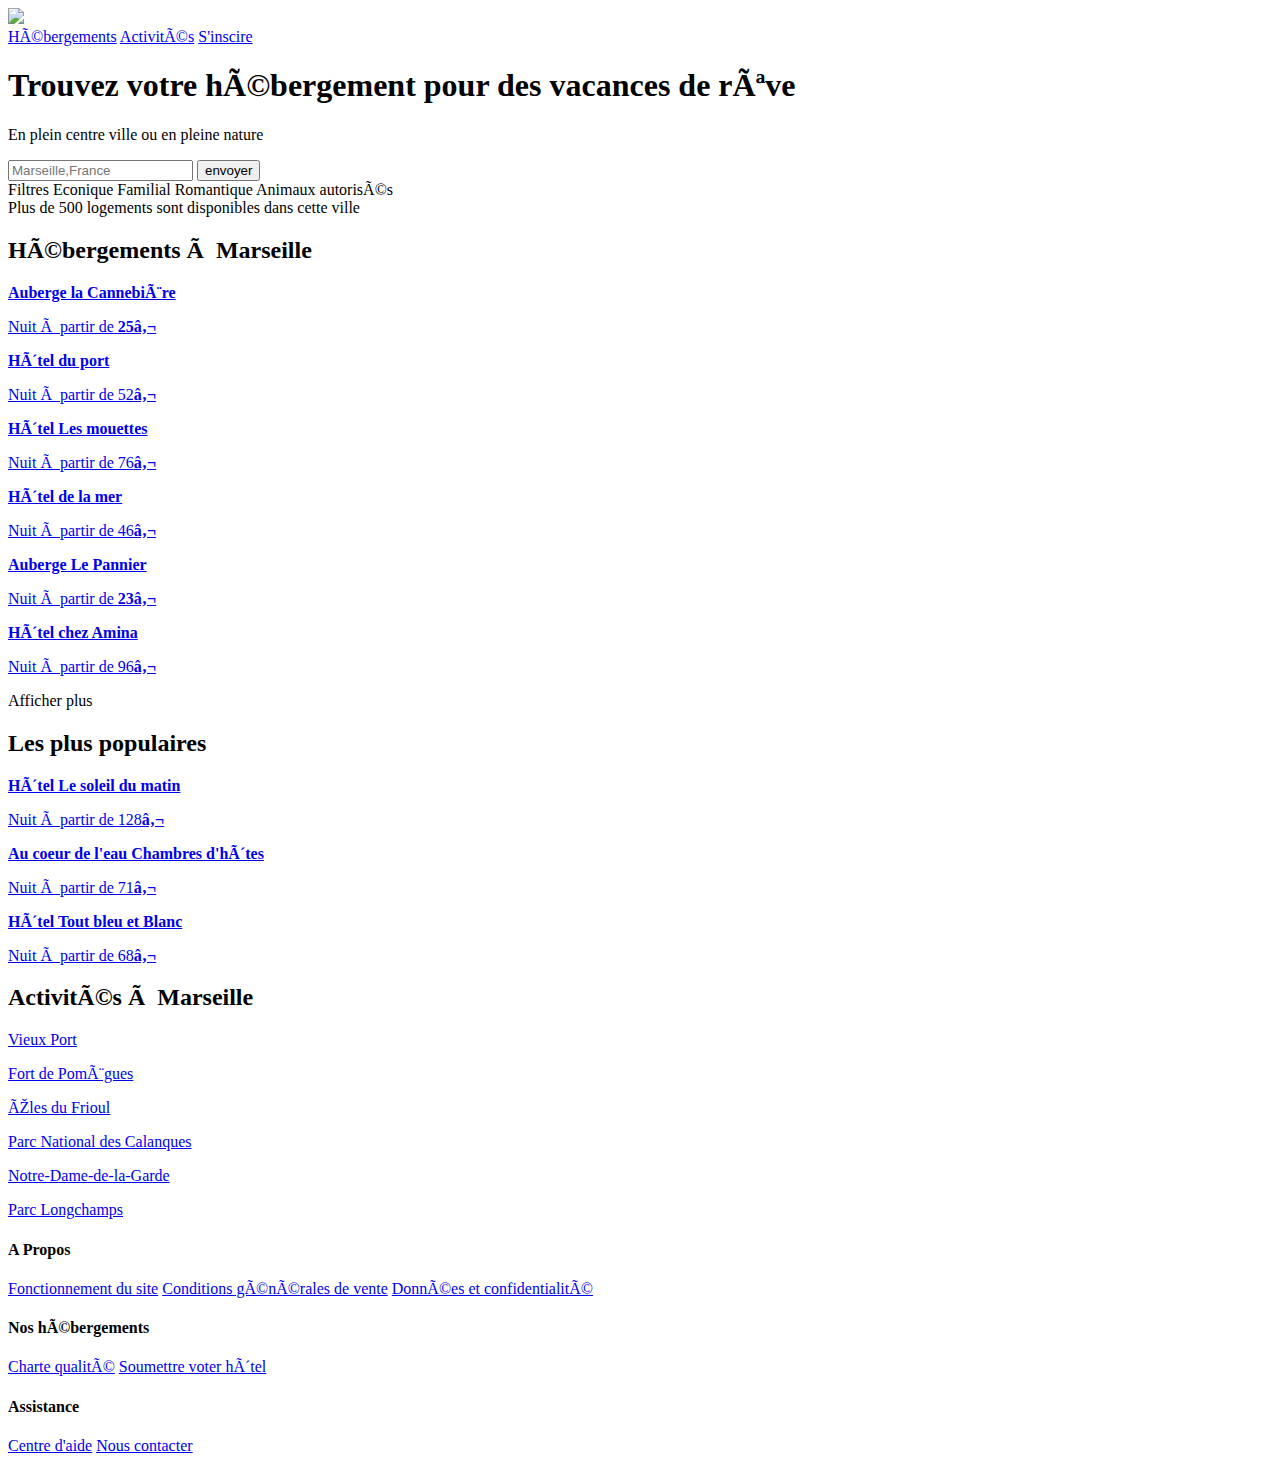
==== Reservia.html @ f2b834f7 "v1 html" ====
<!DOCTYPE html>
    <html lang="fr">
        <head>
    <title>Reservia, trouvez votre hébergement pour des vacances de rêve</title>
    <!--<link href="Reservia.css" rel="stylesheet">
    <meta charset="utf-8"> 
    <style>
    @import url('https://fonts.googleapis.com/css2?family=Raleway:wght@100&display=swap');
    </style> -->
        </head>
    <body>
        <header>

        <!--en-tête-->

            <img src="https://reservia.mathisbarre.com/img/reservia_logo.svg">

            <div class="navigation">
                <a class="navbarherberge" href="#hosting">Hébergements</a>
                <a class="Link-activités" href="#activités">Activités</a>
                <a class="sign_up" href="#">S'inscire</a>
            </div>
        </header>

    <h1>Trouvez votre hébergement pour des vacances de rêve</h1>
        <p>En plein centre ville ou en pleine nature</p>

        <!--Barre de recherche-->

        <input type="text" id="ville,pays" placeholder="Marseille,France">
        <input type="submit" name="Rechercher" value="envoyer">

        <!--filtres-->

    <div class="Filtres">Filtres

        <a class="Filtres">Econique</a>
        <!--incon-->

        <a class="Filtres">Familial</a>
        <!--incon-->

        <a class="Filtres">Romantique</a>
        <!--incon-->

        <a class="Filtres">Animaux autorisés</a>
        <!--incon-->
    
    </div>

    <div class="info">Plus de 500 logements sont disponibles dans cette ville</div>
        <!--incon-->
 

    <section class="hébergement-principaux" id="hosting">
        <h2>Hébergements à Marseille</h2>
        <a id="link-hôtel" href="#">
            <div class="Hôtel">
                <strong>Auberge la Cannebière</strong>
                <p>Nuit à partir de <strong>25€</strong></p>
                <!--<img src=""-->
                <!--icon etoile-->
            </div>

            <div class="Hôtel">
                <strong>Hôtel du port</strong>
                <p>Nuit à partir de 52<strong>€</strong></p>
                <!--<img src=""-->
                <!--icon etoile-->
            </div>

            <div class="Hôtel">
                <strong>Hôtel Les mouettes</strong>
                <p>Nuit à partir de 76<strong>€</strong></p>
                <!--<img src=""-->
                <!--icon etoile--> 
            </div>
               

            <div class="Hôtel">
                <strong>Hôtel de la mer</strong>
                <p>Nuit à partir de 46<strong>€</strong></p>
                <!--<img src=""-->
                <!--icon etoile-->
            </div>
                

            <div class="Hôtel">
                <strong>Auberge Le Pannier</strong>
                <p>Nuit à partir de <strong>23€</strong></p>
                <!--<img src=""-->
                <!--icon etoile-->
            </div>

            <div class="Hôtel">
                <strong>Hôtel chez Amina</strong>
                <p>Nuit à partir de 96<strong>€</strong></p>
                <!--<img src=""-->
                <!--icon etoile-->
            </div>
        </a>
            <p>Afficher plus</p>
    </section>

            <!--section populaire-->

    <section class="Les-plus-populaires">

        
            <h2>Les plus populaires</h2>
            
            <a id="link-hôtel" href="#">

            
            <div class="Hôtel-populaire">
                <strong>Hôtel Le soleil du matin</strong>
                <p>Nuit à partir de 128<strong>€</strong></p>
                <!--<img src=""-->
                <!--icon etoile-->
            </div>

            <div class="Hôtel-populaire">
                <strong>Au coeur de l'eau Chambres d'hôtes</strong>
                <p>Nuit à partir de 71<strong>€</strong></p>
                <!--<img src=""-->
                <!--icon etoile-->
            </div>

            <div class="Hotel-populaire">
                <strong>Hôtel Tout bleu et Blanc</strong>
                <p>Nuit à partir de 68<strong>€</strong></p>
                <!--<img src=""-->
                <!--icon etoile-->
            </div>
        </a>
    </section>

    <section class="section-activités" id="activités">
        <h2>Activités à Marseille</h2>

        <a id="link-hôtel" href="#">

            <div class="Activités">
                <!--<img src=""-->
                <p>Vieux Port</p>
            </div>

            <div class="Activités">
                <!--<img src=""-->
                <p>Fort de Pomègues</p>
            </div>

            <div class="Activités">
                <!--<img src=""-->
                <p>Îles du Frioul</p>
            </div>

            <div class="Activités">
                <!--<img src=""-->
                <p>Parc National des Calanques</p>
            </div>

            <div class="Activités">
                <!--<img src=""-->
                <p>Notre-Dame-de-la-Garde</p>
            </div>

            <div class="Activités">
                <!--<img src=""-->
                <p>Parc Longchamps</p>
            </div>
        </a>
    </section>

        <!--footer-->

    <footer>
        <h4>A Propos</h4>
                <a class="pied-de-page" href="#">Fonctionnement du site</a>
                <a class="pied-de-page" href="#">Conditions générales de vente</a>
                <a class="pied-de-page" href="#">Données et confidentialité</a>

        <h4>Nos hébergements</h4>
                <a class="pied-de-page" href="#">Charte qualité</a>
                <a class="pied-de-page" href="#">Soumettre voter hôtel</a>

        <h4>Assistance</h4>
                <a class="pied-de-page" href="#">Centre d'aide</a>
                <a class="pied-de-page" href="#">Nous contacter</a>
    </footer>
</body> 
</html>


































    
    </html>
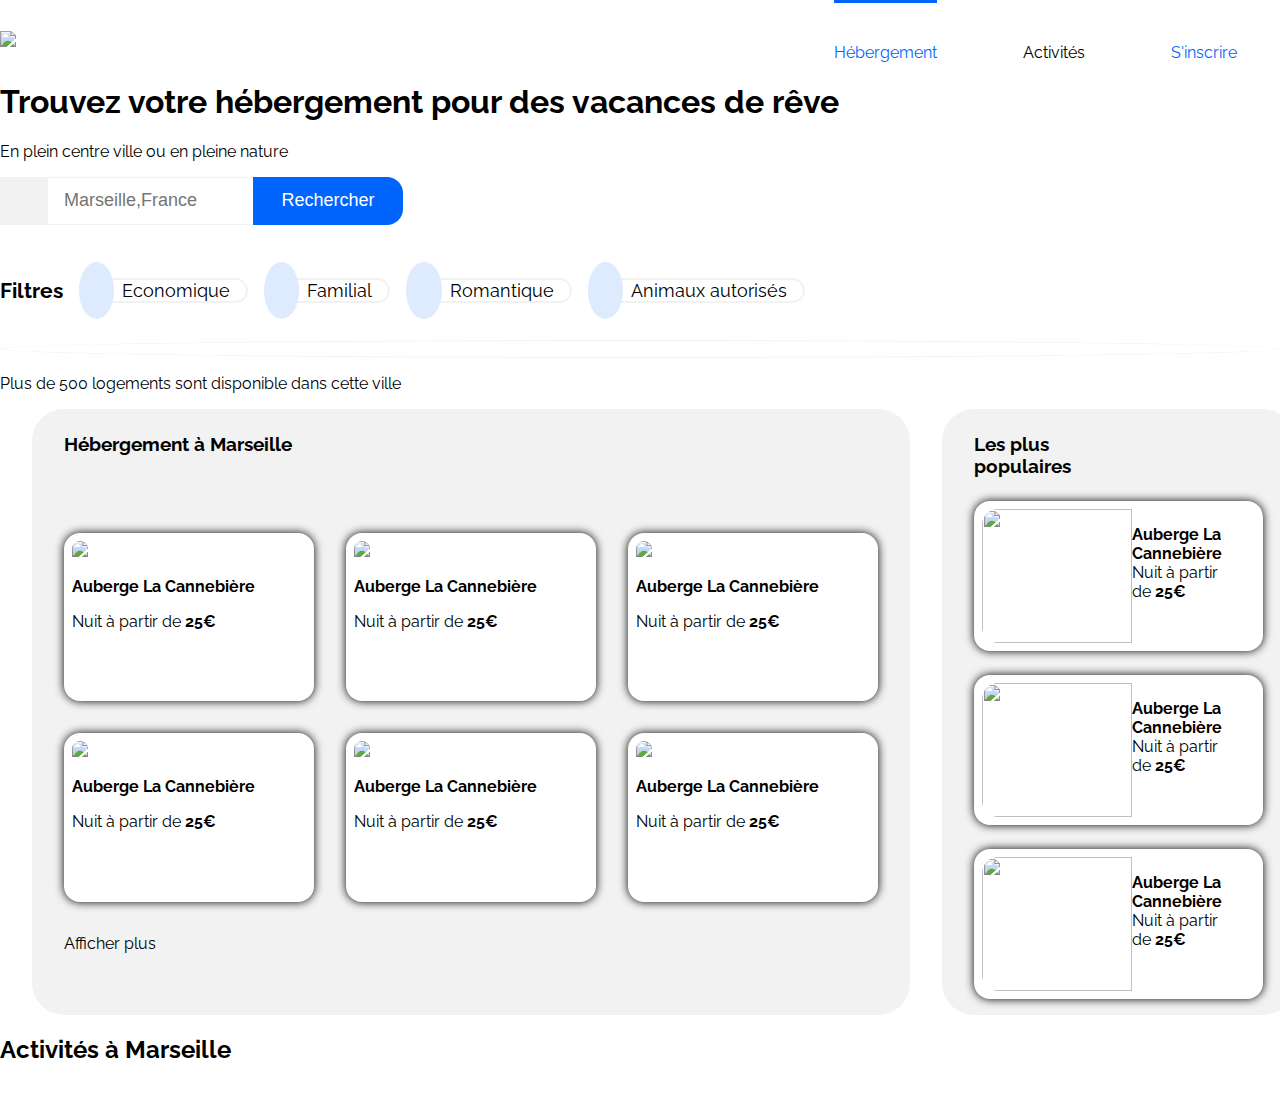
==== commit ad9b46c9: "fin de la parti host expérimental, debut de la partie activité" ====
--- a/Reservia.html
+++ b/Reservia.html
@@ -1,228 +1,261 @@
 <!DOCTYPE html>
-    <html lang="fr">
-        <head>
-    <title>Reservia, trouvez votre hébergement pour des vacances de rêve</title>
-    <!--<link href="Reservia.css" rel="stylesheet">
-    <meta charset="utf-8"> 
-    <style>
-    @import url('https://fonts.googleapis.com/css2?family=Raleway:wght@100&display=swap');
-    </style> -->
-        </head>
+<html lang="fr">
+
+<head>
+        <title>Reservia, trouvez votre hébergement pour des vacances de rêve</title>
+        <link href="Reservia.css" rel="stylesheet" type="text/css">
+        <meta charset="utf-8"> 
+        <script src="https://kit.fontawesome.com/0d6b63fe13.js" crossorigin="anonymous"></script>
+        <link rel="preconnect" href="https://fonts.googleapis.com">
+        <link rel="preconnect" href="https://fonts.gstatic.com" crossorigin>
+        <link href="https://fonts.googleapis.com/css2?family=Raleway:wght@400;500&display=swap" rel="stylesheet">
+</head>
+
+                    <!----- NAVBAR ------>
     <body>
         <header>
-
-        <!--en-tête-->
-
-            <img src="https://reservia.mathisbarre.com/img/reservia_logo.svg">
-
-            <div class="navigation">
-                <a class="navbarherberge" href="#hosting">Hébergements</a>
-                <a class="Link-activités" href="#activités">Activités</a>
-                <a class="sign_up" href="#">S'inscire</a>
-            </div>
+                     <nav class="navigation">
+                         <img class="logo"src="https://reservia.mathisbarre.com/img/reservia_logo.svg">
+                            <div class="navbar" href="#">
+                                <a class="hosting" href="#host">Hébergement</a>
+                                <a class="navbar-activity" href="#activity">Activités</a>
+                                <a class="subscribe" href="#">S'inscrire</a>
+                            </div>
+                    </nav>
         </header>
 
-    <h1>Trouvez votre hébergement pour des vacances de rêve</h1>
-        <p>En plein centre ville ou en pleine nature</p>
-
-        <!--Barre de recherche-->
-
-        <input type="text" id="ville,pays" placeholder="Marseille,France">
-        <input type="submit" name="Rechercher" value="envoyer">
-
-        <!--filtres-->
-
-    <div class="Filtres">Filtres
-
-        <a class="Filtres">Econique</a>
-        <!--incon-->
-
-        <a class="Filtres">Familial</a>
-        <!--incon-->
-
-        <a class="Filtres">Romantique</a>
-        <!--incon-->
-
-        <a class="Filtres">Animaux autorisés</a>
-        <!--incon-->
+
+<main>
+
+                        <!---- TITRE ---->
+
+    <section class="search">
+        <header class="header">
+            <h1 class="title">Trouvez votre hébergement pour des vacances de rêve</h1>
+            <p class="subtitle">En plein centre ville ou en pleine nature</p>
+        </header>
+
+                        <!----Zone de recherche ----->
+
+                <div class="searchzone">
+
+                    
+                    <i class="fas fa-map-marker-alt markmap"></i>
+                        <input class="textzone" type="text" placeholder="Marseille,France">
+                        <input class="bouton"type="submit" name="Rechercher" value="Rechercher">
+                </div>
+            
+                            
+                    <div class="Filter">
+                        <h3>Filtres</h3>
+                        <div class="filter-active">
+                            <i class="fas fa-money-bill-wave icon"></i>
+                                <span class="filter-button">Economique</span>
+                        </div>
     
-    </div>
-
-    <div class="info">Plus de 500 logements sont disponibles dans cette ville</div>
-        <!--incon-->
- 
-
-    <section class="hébergement-principaux" id="hosting">
-        <h2>Hébergements à Marseille</h2>
-        <a id="link-hôtel" href="#">
-            <div class="Hôtel">
-                <strong>Auberge la Cannebière</strong>
+                        <div class="filter-active">
+                            <i class="fas fa-child icon"></i>
+                            <span class="filter-button">Familial</span>
+                        </div>
+    
+                        <div class="filter-active">
+                            <i class="fas fa-heart icon"></i>
+                            <span class="filter-button">Romantique</span>
+                        </div>
+    
+                        <div class="filter-active">
+                            <i class="fas fa-dog icon"></i>
+                            <span class="filter-button">Animaux autorisés</span>
+                        </div>                    
+                    </div>
+                <p class="fas fa-info"></p> Plus de 500 logements sont disponible dans cette ville
+                </p>
+    </section>
+
+    <section class="hostingpage">
+
+
+                    <!------ HOST MAIN ------->
+                
+        <div class="host" id="host">
+            <header class="headhost">
+               <h3 class="hosttitle">Hébergement à Marseille</h3>
+            </header>
+
+                    <article class="Hostingcard">
+                       <img class="imghostmain" src="img-projet/marcus-loke-WQJvWU_HZFo-unsplash.jpg">
+
+                                    <P class="titlecard"><strong>Auberge La Cannebière</strong></P>
+                                    <p class="titlecard">Nuit à partir de <strong>25€</strong></p>
+                                    <div class="ratingstar">
+                                        <i class="fas fa-star" data-active="true" aria-hidden="true"></i>
+                                        <i class="fas fa-star" data-active="true" aria-hidden="true"></i>
+                                        <i class="fas fa-star" data-active="true" aria-hidden="true"></i>
+                                        <i class="fas fa-star" data-active="true" aria-hidden="true"></i>
+                                        <i class="fas fa-star" data-active="false" aria-hidden="true"></i>
+                                    </div>
+                 </article>
+
+                 <article class="Hostingcard">
+                                        <img class="imghostmain" src="img-projet/marcus-loke-WQJvWU_HZFo-unsplash.jpg">
+                             <P class="titlecard"><strong>Auberge La Cannebière</strong></P>
+                                    <p class="titlecard">Nuit à partir de <strong>25€</strong></p>
+                                    <div class="ratingstar">
+                                        <i class="fas fa-star" data-active="true" aria-hidden="true"></i>
+                                        <i class="fas fa-star" data-active="true" aria-hidden="true"></i>
+                                        <i class="fas fa-star" data-active="true" aria-hidden="true"></i>
+                                        <i class="fas fa-star" data-active="true" aria-hidden="true"></i>
+                                        <i class="fas fa-star" data-active="false" aria-hidden="true"></i>
+                                    </div>
+
+
+                </article>
+
+                <article class="Hostingcard">
+                                        <img class="imghostmain" src="img-projet/marcus-loke-WQJvWU_HZFo-unsplash.jpg">
+                            <P class="titlecard"><strong>Auberge La Cannebière</strong></P>
+                                    <p class="titlecard">Nuit à partir de <strong>25€</strong></p>
+                                    <div class="ratingstar">
+                                        <i class="fas fa-star" data-active="true" aria-hidden="true"></i>
+                                        <i class="fas fa-star" data-active="true" aria-hidden="true"></i>
+                                        <i class="fas fa-star" data-active="true" aria-hidden="true"></i>
+                                        <i class="fas fa-star" data-active="true" aria-hidden="true"></i>
+                                        <i class="fas fa-star" data-active="false" aria-hidden="true"></i>
+                                    </div>
+
+                           
+                </article>
+                           
+                                     <article class="Hostingcard">
+                                        <img class="imghostmain" src="img-projet/marcus-loke-WQJvWU_HZFo-unsplash.jpg">
+                            <P class="titlecard"><strong>Auberge La Cannebière</strong></P>
+                                    <p class="titlecard">Nuit à partir de <strong>25€</strong></p>
+                                    <div class="ratingstar">
+                                        <i class="fas fa-star" data-active="true" aria-hidden="true"></i>
+                                        <i class="fas fa-star" data-active="true" aria-hidden="true"></i>
+                                        <i class="fas fa-star" data-active="true" aria-hidden="true"></i>
+                                        <i class="fas fa-star" data-active="true" aria-hidden="true"></i>
+                                        <i class="fas fa-star" data-active="false" aria-hidden="true"></i>
+                                    </div>
+
+                           
+                </article>
+
+                <article class="Hostingcard">
+                    <img class="imghostmain" src="img-projet/marcus-loke-WQJvWU_HZFo-unsplash.jpg">
+        <P class="titlecard"><strong>Auberge La Cannebière</strong></P>
                 <p>Nuit à partir de <strong>25€</strong></p>
-                <!--<img src=""-->
-                <!--icon etoile-->
-            </div>
-
-            <div class="Hôtel">
-                <strong>Hôtel du port</strong>
-                <p>Nuit à partir de 52<strong>€</strong></p>
-                <!--<img src=""-->
-                <!--icon etoile-->
-            </div>
-
-            <div class="Hôtel">
-                <strong>Hôtel Les mouettes</strong>
-                <p>Nuit à partir de 76<strong>€</strong></p>
-                <!--<img src=""-->
-                <!--icon etoile--> 
-            </div>
-               
-
-            <div class="Hôtel">
-                <strong>Hôtel de la mer</strong>
-                <p>Nuit à partir de 46<strong>€</strong></p>
-                <!--<img src=""-->
-                <!--icon etoile-->
-            </div>
+                <div class="ratingstar">
+                    <i class="fas fa-star" data-active="true" aria-hidden="true"></i>
+                    <i class="fas fa-star" data-active="true" aria-hidden="true"></i>
+                    <i class="fas fa-star" data-active="true" aria-hidden="true"></i>
+                    <i class="fas fa-star" data-active="true" aria-hidden="true"></i>
+                    <i class="fas fa-star" data-active="false" aria-hidden="true"></i>
+                </div>
+
+       
+</article>
+<article class="Hostingcard">
+    <img class="imghostmain" src="img-projet/marcus-loke-WQJvWU_HZFo-unsplash.jpg">
+<P class="titlecard"><strong>Auberge La Cannebière</strong></P>
+<p>Nuit à partir de <strong>25€</strong></p>
+<div class="ratingstar">
+    <i class="fas fa-star" data-active="true" aria-hidden="true"></i>
+    <i class="fas fa-star" data-active="true" aria-hidden="true"></i>
+    <i class="fas fa-star" data-active="true" aria-hidden="true"></i>
+    <i class="fas fa-star" data-active="true" aria-hidden="true"></i>
+    <i class="fas fa-star" data-active="false" aria-hidden="true"></i>
+</div>
+</article>
+
+<span>Afficher plus</span>
+        </div>
+
+        <!------- Popular Host --------->
+
+        <div class="besthost">
+            
+            <div class="headhost">
+                <div class="headertitle">
+                <h3 class="hosttitle">Les plus populaires
+                    <i class="fas fa-chart-line"></i>
+                </h3>
+                </div>
+            </div>
+            
+            <div class="Hostingcardpop">
+                <img class="imghostpop" src="img-projet/marcus-loke-WQJvWU_HZFo-unsplash.jpg">
+                    <div class="titlecardpop">
+                    <P>
+                        <strong>Auberge La Cannebière</strong>
+            Nuit à partir de <strong>25€</strong>
+
+            <div class="topratingstar">
+                <i class="fas fa-star" data-active="true" aria-hidden="true"></i>
+                <i class="fas fa-star" data-active="true" aria-hidden="true"></i>
+                <i class="fas fa-star" data-active="true" aria-hidden="true"></i>
+                <i class="fas fa-star" data-active="true" aria-hidden="true"></i>
+            <i class="fas fa-star" data-active="false" aria-hidden="true"></i>
+            </div></p>
                 
-
-            <div class="Hôtel">
-                <strong>Auberge Le Pannier</strong>
-                <p>Nuit à partir de <strong>23€</strong></p>
-                <!--<img src=""-->
-                <!--icon etoile-->
-            </div>
-
-            <div class="Hôtel">
-                <strong>Hôtel chez Amina</strong>
-                <p>Nuit à partir de 96<strong>€</strong></p>
-                <!--<img src=""-->
-                <!--icon etoile-->
-            </div>
-        </a>
-            <p>Afficher plus</p>
+                    </div>
+        
+            </div>
+            <div class="Hostingcardpop">
+                <img class="imghostpop" src="img-projet/marcus-loke-WQJvWU_HZFo-unsplash.jpg">
+                    <div class="titlecardpop">
+                    <P>
+                        <strong>Auberge La Cannebière</strong>
+            Nuit à partir de <strong>25€</strong>
+
+            <div class="topratingstar">
+                <i class="fas fa-star" data-active="true" aria-hidden="true"></i>
+                <i class="fas fa-star" data-active="true" aria-hidden="true"></i>
+                <i class="fas fa-star" data-active="true" aria-hidden="true"></i>
+                <i class="fas fa-star" data-active="true" aria-hidden="true"></i>
+            <i class="fas fa-star" data-active="false" aria-hidden="true"></i>
+            </div></p>
+                
+                    </div>
+        
+            </div>
+            
+            <div class="Hostingcardpop">
+                <img class="imghostpop" src="img-projet/marcus-loke-WQJvWU_HZFo-unsplash.jpg">
+                    <div class="titlecardpop">
+                    <P>
+                        <strong>Auberge La Cannebière</strong>
+            Nuit à partir de <strong>25€</strong>
+
+            <div class="topratingstar">
+                <i class="fas fa-star" data-active="true" aria-hidden="true"></i>
+                <i class="fas fa-star" data-active="true" aria-hidden="true"></i>
+                <i class="fas fa-star" data-active="true" aria-hidden="true"></i>
+                <i class="fas fa-star" data-active="true" aria-hidden="true"></i>
+                <i class="fas fa-star" data-active="false" aria-hidden="true"></i>
+            </div></p>
+                 </div>
+        
+            </div>
+        </div>
     </section>
 
-            <!--section populaire-->
-
-    <section class="Les-plus-populaires">
-
-        
-            <h2>Les plus populaires</h2>
-            
-            <a id="link-hôtel" href="#">
-
-            
-            <div class="Hôtel-populaire">
-                <strong>Hôtel Le soleil du matin</strong>
-                <p>Nuit à partir de 128<strong>€</strong></p>
-                <!--<img src=""-->
-                <!--icon etoile-->
-            </div>
-
-            <div class="Hôtel-populaire">
-                <strong>Au coeur de l'eau Chambres d'hôtes</strong>
-                <p>Nuit à partir de 71<strong>€</strong></p>
-                <!--<img src=""-->
-                <!--icon etoile-->
-            </div>
-
-            <div class="Hotel-populaire">
-                <strong>Hôtel Tout bleu et Blanc</strong>
-                <p>Nuit à partir de 68<strong>€</strong></p>
-                <!--<img src=""-->
-                <!--icon etoile-->
-            </div>
-        </a>
+
+    <section class="Activity" id="#activity">
+
+            <div class="headeractivity">
+                    <h2>
+                        Activités à Marseille
+                    </h2>
+            </div>
+            
+            <div class="activitygroup">
+                <article class="large-activity">
+                    <img src=""
+                </article>
+
+            </div>
     </section>
-
-    <section class="section-activités" id="activités">
-        <h2>Activités à Marseille</h2>
-
-        <a id="link-hôtel" href="#">
-
-            <div class="Activités">
-                <!--<img src=""-->
-                <p>Vieux Port</p>
-            </div>
-
-            <div class="Activités">
-                <!--<img src=""-->
-                <p>Fort de Pomègues</p>
-            </div>
-
-            <div class="Activités">
-                <!--<img src=""-->
-                <p>Îles du Frioul</p>
-            </div>
-
-            <div class="Activités">
-                <!--<img src=""-->
-                <p>Parc National des Calanques</p>
-            </div>
-
-            <div class="Activités">
-                <!--<img src=""-->
-                <p>Notre-Dame-de-la-Garde</p>
-            </div>
-
-            <div class="Activités">
-                <!--<img src=""-->
-                <p>Parc Longchamps</p>
-            </div>
-        </a>
-    </section>
-
-        <!--footer-->
-
-    <footer>
-        <h4>A Propos</h4>
-                <a class="pied-de-page" href="#">Fonctionnement du site</a>
-                <a class="pied-de-page" href="#">Conditions générales de vente</a>
-                <a class="pied-de-page" href="#">Données et confidentialité</a>
-
-        <h4>Nos hébergements</h4>
-                <a class="pied-de-page" href="#">Charte qualité</a>
-                <a class="pied-de-page" href="#">Soumettre voter hôtel</a>
-
-        <h4>Assistance</h4>
-                <a class="pied-de-page" href="#">Centre d'aide</a>
-                <a class="pied-de-page" href="#">Nous contacter</a>
-    </footer>
-</body> 
-</html>
-
-
-
-
-
-
-
-
-
-
-
-
-
-
-
-
-
-
-
-
-
-
-
-
-
-
-
-
-
-
-
-
-
-
-    
-    </html>+</main>
+    </body>      
+</html>--- a/Reservia.css
+++ b/Reservia.css
@@ -0,0 +1,293 @@
+body {
+  max-width: 1440px;
+  margin: 0;
+  font-family: 'raleway', sans-serif;
+}
+
+a {
+  color: inherit;
+  text-decoration: none;
+  /******** barre de navigation  ********/
+}
+
+.logo {
+  padding-top: 15px;
+  -webkit-box-align: baseline;
+      -ms-flex-align: baseline;
+          align-items: baseline;
+}
+
+nav {
+  display: -ms-grid;
+  display: grid;
+      grid-template-areas: "logo . navbar button";
+  -webkit-box-align: center;
+      -ms-flex-align: center;
+          align-items: center;
+  max-width: 1440px;
+  margin: auto;
+}
+
+.navbar {
+  display: -webkit-box;
+  display: -ms-flexbox;
+  display: flex;
+  -webkit-box-align: baseline;
+      -ms-flex-align: baseline;
+          align-items: baseline;
+  -ms-grid-row: 1;
+  -ms-grid-column: 4;
+  grid-area: button;
+  -ms-flex-pack: distribute;
+      justify-content: space-around;
+}
+
+.hosting {
+  border-top: 3px solid #0065FC;
+  color: #0065FC;
+  padding-top: 40px;
+}
+
+.navbar-activity {
+  padding-top: 40px;
+}
+
+a:hover.navbar-activity {
+  border-top: 3px solid #0065FC;
+  color: #0065FC;
+}
+
+.subscribe {
+  color: #0065FC;
+  -ms-flex-line-pack: baseline;
+      align-content: baseline;
+  font-style: bold;
+  /***** zone de recherche *******/
+}
+
+main {
+  max-width: 1440px;
+  margin: auto;
+}
+
+.searchzone {
+  display: -ms-inline-grid;
+  display: inline-grid;
+  -ms-grid-columns: 3rem 205px 150px;
+      grid-template-columns: 3rem 205px 150px;
+  margin-bottom: 2rem;
+}
+
+.markmap {
+  display: -webkit-box;
+  display: -ms-flexbox;
+  display: flex;
+  -webkit-box-align: center;
+      -ms-flex-align: center;
+          align-items: center;
+  -webkit-box-pack: center;
+      -ms-flex-pack: center;
+          justify-content: center;
+  min-width: 3rem;
+  min-height: 3rem;
+  background-color: #f2f2f2;
+}
+
+.textzone {
+  border-top: 1px solid #f2f2f2;
+  border-bottom: 1px solid #f2f2f2;
+  border-right: none;
+  border-left: none;
+  padding: 0rem 1rem;
+  font-size: 1.125rem;
+}
+
+.textzone:focus {
+  border: 1.5px solid #0065FC;
+}
+
+.bouton {
+  position: relative;
+  padding: 0rem 1rem 0rem 1rem;
+  width: auto;
+  height: 3rem;
+  border-radius: 0rem 1rem 1rem 0rem;
+  border: none;
+  color: white;
+  font-size: 1.125rem;
+  background-color: #0065FC;
+  cursor: pointer;
+  /**** filter-button *****/
+}
+
+.Filter {
+  display: -webkit-box;
+  display: -ms-flexbox;
+  display: flex;
+  -webkit-box-align: center;
+      -ms-flex-align: center;
+          align-items: center;
+  gap: 1rem;
+  font-size: 1.125rem;
+  -ms-flex-wrap: wrap;
+      flex-wrap: wrap;
+}
+
+.filter-active {
+  cursor: pointer;
+  border: 2px solid #f2f2f2;
+  border-radius: 4rem;
+  border-left: none;
+}
+
+.filter-active:hover {
+  background-color: #fafdfd;
+  font-weight: bold;
+  -webkit-transform: scale(1.02);
+          transform: scale(1.02);
+}
+
+.filter-button {
+  padding-left: 0.5rem;
+  padding-right: 1rem;
+}
+
+.icon {
+  background-color: #DEEBFF;
+  color: blue;
+  padding: 1.1rem;
+  border-radius: 50%;
+}
+
+.fa-info {
+  color: #0065FC;
+  border: 1px solid #f2f2f2;
+  padding: 0.5rem;
+  border-radius: 50%;
+  /***** Main host *****/
+}
+
+.hostingpage {
+  display: -ms-grid;
+  display: grid;
+  -ms-grid-columns: 6fr 3fr;
+      grid-template-columns: 6fr 3fr;
+  -webkit-column-gap: 2rem;
+          column-gap: 2rem;
+  padding-left: 2rem;
+  padding-right: 2rem;
+}
+
+.host {
+  display: -ms-grid;
+  display: grid;
+  -ms-grid-columns: (1fr)[3];
+      grid-template-columns: repeat(3, 1fr);
+  -webkit-column-gap: 2rem;
+          column-gap: 2rem;
+  row-gap: 2rem;
+  background-color: #f2f2f2;
+  border-radius: 2rem;
+  padding: 0rem 2rem 1rem;
+}
+
+.headhost {
+  grid-column: 1/-1;
+}
+
+.Hostingcard {
+  background-color: #fff;
+  height: 100%;
+  width: 250px;
+  -webkit-box-shadow: 0px 0px 10px;
+          box-shadow: 0px 0px 10px;
+  background-size: cover;
+  -webkit-box-sizing: border-box;
+          box-sizing: border-box;
+  padding: 0.5rem;
+  border-radius: 1rem;
+  cursor: pointer;
+  -webkit-transition-duration: 0.1s;
+          transition-duration: 0.1s;
+}
+
+.imghostmain {
+  max-width: 100%;
+  max-height: 100%;
+  border-radius: 1rem 1rem 0rem 0rem;
+  /******* rating *************/
+}
+
+.fa-star[data-active=true] {
+  color: #0065FC;
+}
+
+.fa-star[data-active=false] {
+  color: #ada9a9cc;
+  /******** Top Host ********/
+}
+
+.besthost {
+  display: -webkit-box;
+  display: -ms-flexbox;
+  display: flex;
+  background-color: #f2f2f2;
+  border-radius: 2rem;
+  -ms-flex-wrap: wrap;
+      flex-wrap: wrap;
+  row-gap: 1.5rem;
+  padding: 0rem 2rem 1rem;
+}
+
+.Hostingcardpop {
+  display: -webkit-box;
+  display: -ms-flexbox;
+  display: flex;
+  background-color: #fff;
+  height: 150px;
+  width: 100%;
+  -webkit-box-shadow: 0px 0px 10px;
+          box-shadow: 0px 0px 10px;
+  background-size: cover;
+  -webkit-box-sizing: border-box;
+          box-sizing: border-box;
+  padding: 0.5rem;
+  border-radius: 1rem;
+  -webkit-box-orient: horizontal;
+  -webkit-box-direction: normal;
+      -ms-flex-direction: row;
+          flex-direction: row;
+  cursor: pointer;
+  -ms-flex-preferred-size: 100%;
+      flex-basis: 100%;
+}
+
+.hosttitle {
+  display: -webkit-box;
+  display: -ms-flexbox;
+  display: flex;
+  margin: 0;
+  padding-top: 1.5rem;
+  padding-bottom: -1.5rem;
+}
+
+.imghostpop {
+  width: 150px;
+  height: 100%;
+  border-radius: 1rem 0rem 0rem 1rem;
+}
+
+.titlecardpop {
+  padding-right: 1.5rem;
+  margin-top: 0;
+}
+
+.topratingstar {
+  padding-top: 3rem;
+}
+
+.fa-chart-line {
+  margin-left: 12rem;
+  /****** Activity ******/
+}
+/*# sourceMappingURL=Reservia.css.map */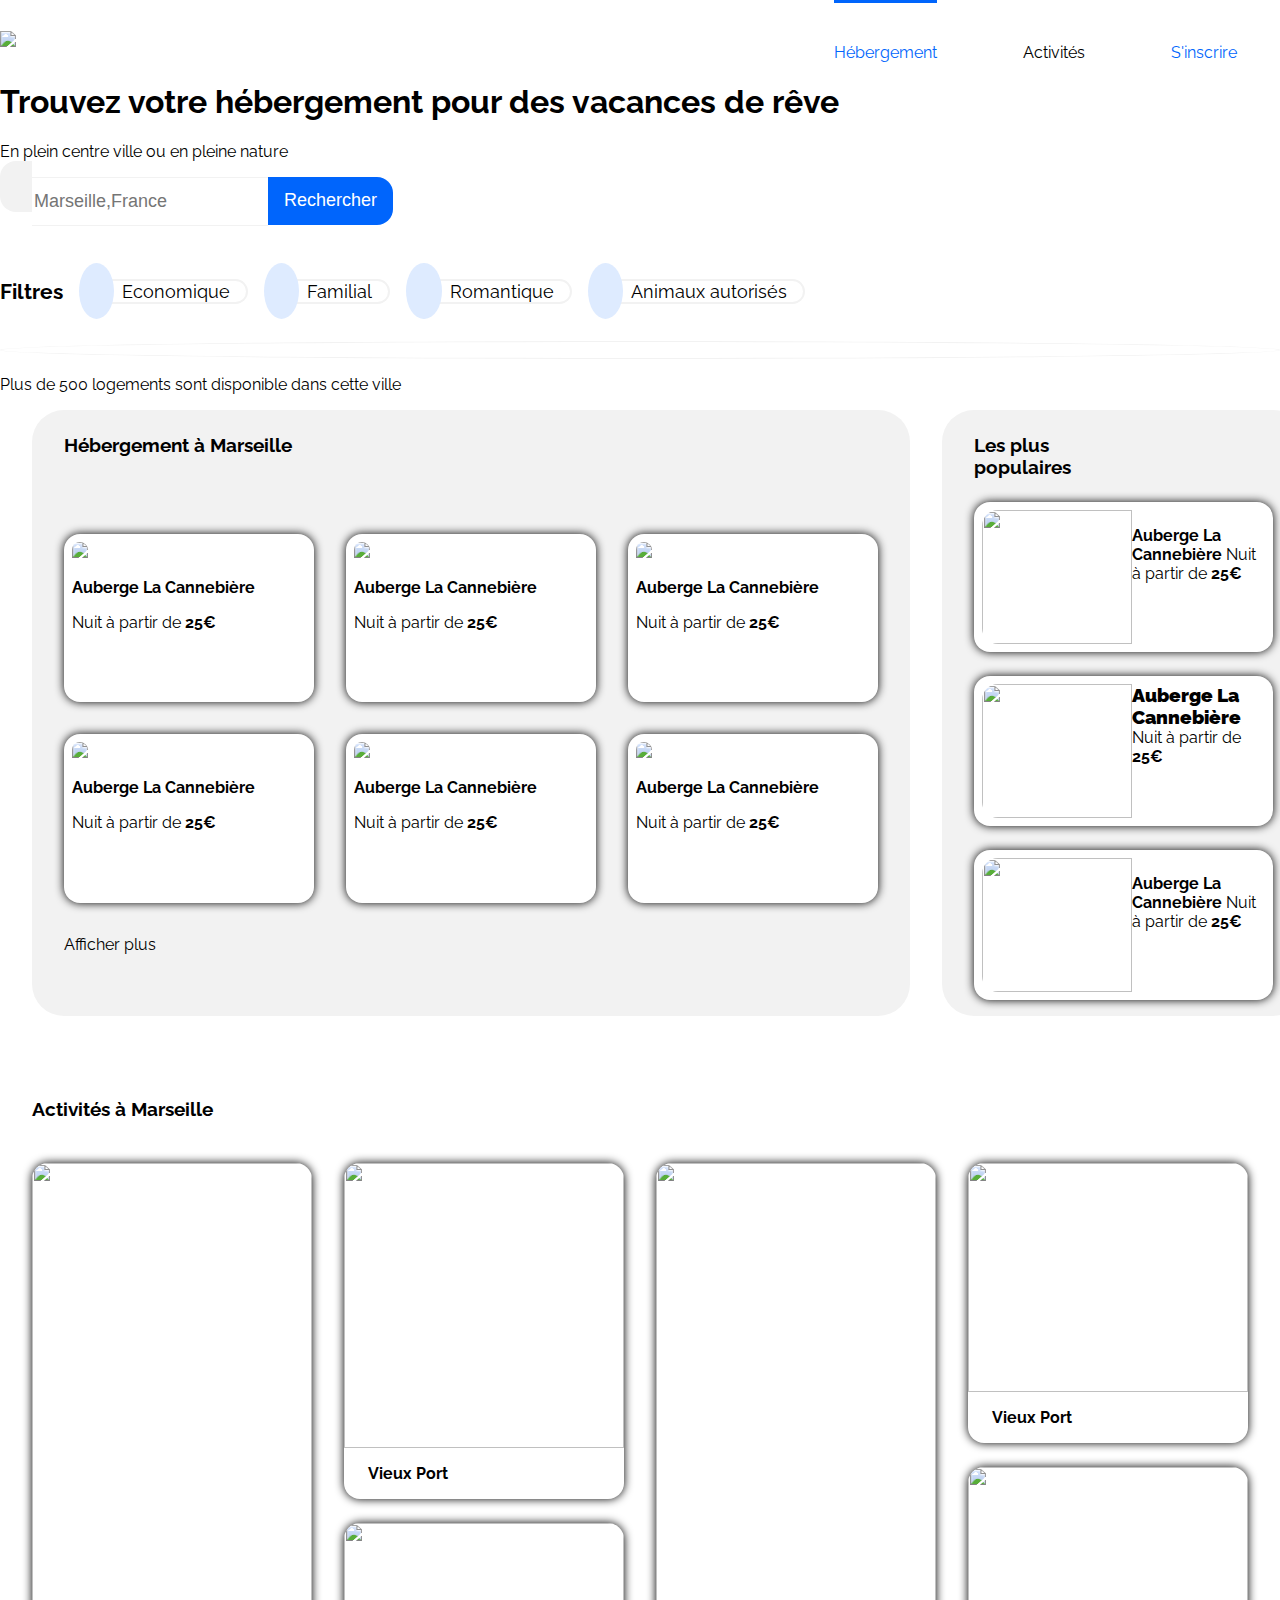
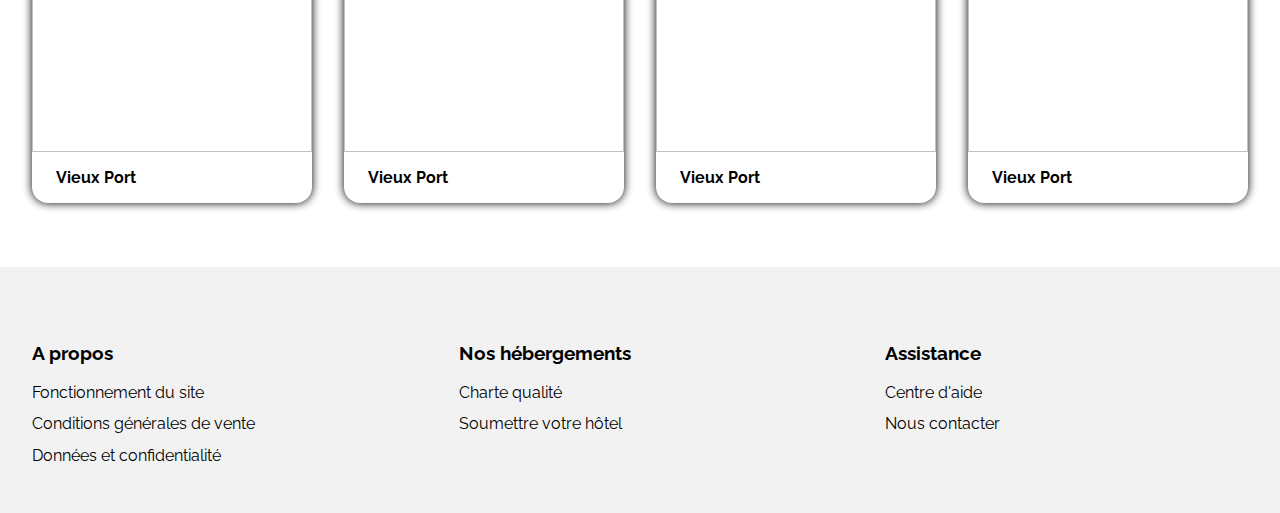
==== commit 13276f30: "fin du projet expérimental correctif plus tard" ====
--- a/Reservia.html
+++ b/Reservia.html
@@ -39,10 +39,12 @@
 
                 <div class="searchzone">
 
-                    
+                    <div>
                     <i class="fas fa-map-marker-alt markmap"></i>
+                    </div>
                         <input class="textzone" type="text" placeholder="Marseille,France">
                         <input class="bouton"type="submit" name="Rechercher" value="Rechercher">
+                        
                 </div>
             
                             
@@ -203,10 +205,11 @@
             </div>
             <div class="Hostingcardpop">
                 <img class="imghostpop" src="img-projet/marcus-loke-WQJvWU_HZFo-unsplash.jpg">
-                    <div class="titlecardpop">
-                    <P>
-                        <strong>Auberge La Cannebière</strong>
-            Nuit à partir de <strong>25€</strong>
+                    <div class="cardpop">
+                    <h3 class="titlecardpop">
+                        <strong>Auberge La Cannebière</strong></h3>
+                            
+                        <p class="cardsubtitle">Nuit à partir de <strong>25€</strong></p>
 
             <div class="topratingstar">
                 <i class="fas fa-star" data-active="true" aria-hidden="true"></i>
@@ -241,21 +244,93 @@
     </section>
 
 
-    <section class="Activity" id="#activity">
+    <section class="Activity" id="activity">
 
             <div class="headeractivity">
-                    <h2>
+                    <h3>
                         Activités à Marseille
-                    </h2>
-            </div>
-            
-            <div class="activitygroup">
-                <article class="large-activity">
-                    <img src=""
+                    </h3>
+            </div>
+            
+            
+                <article class="activitycard activity1">
+                        <img class="imgcard" src="/Formation/Reservia/img-projet/reno-laithienne-QUgJhdY5Fyk-unsplash.jpg">
+                            <div class="activityplacement">
+                                <p class="titlecardactivity">Vieux Port</p>
+                            </div>
                 </article>
 
-            </div>
+                <article class="activitycard activity2">
+                    <img class="imgcard" src="/Formation/Reservia/img-projet/reno-laithienne-QUgJhdY5Fyk-unsplash.jpg">
+                        <div class="activityplacement">
+                            <p class="titlecardactivity">Vieux Port</p>
+                        </div>
+            </article>
+
+            <article class="activitycard activity3">
+                <img class="imgcard" src="/Formation/Reservia/img-projet/reno-laithienne-QUgJhdY5Fyk-unsplash.jpg">
+                    <div class="activityplacement">
+                        <p class="titlecardactivity">Vieux Port</p>
+                    </div>
+        </article>
+
+        <article class="activitycard activity4">
+            <img class="imgcard" src="/Formation/Reservia/img-projet/reno-laithienne-QUgJhdY5Fyk-unsplash.jpg">
+                <div class="activityplacement">
+                    <p class="titlecardactivity">Vieux Port</p>
+                </div>
+    </article>
+
+    <article class="activitycard activity5">
+        <img class="imgcard" src="/Formation/Reservia/img-projet/reno-laithienne-QUgJhdY5Fyk-unsplash.jpg">
+            <div class="activityplacement">
+                <p class="titlecardactivity">Vieux Port</p>
+            </div>
+    </article>
+
+    <article class="activitycard activity6">
+        <img class="imgcard" src="/Formation/Reservia/img-projet/reno-laithienne-QUgJhdY5Fyk-unsplash.jpg">
+            <div class="activityplacement">
+                <p class="titlecardactivity">Vieux Port</p>
+            </div>
+    </article>
+
     </section>
+
+
 </main>
+
+        <!----- Footer------>
+
+
+<footer>
+
+    <div class="footerabout">
+        <div class="abouthost">
+            <h3 class="titlefooter">A propos</h3>
+                <ul>
+                    <li>Fonctionnement du site</li>
+                    <li>Conditions générales de vente</li>
+                    <li>Données et confidentialité</li>
+                </ul>
+        </div>
+
+        <div class="abouthost">
+            <h3 class="titlefooter">Nos hébergements</h3>
+                <ul>
+                    <li>Charte qualité</li>
+                    <li>Soumettre votre hôtel</li>
+                </ul>
+        </div>
+
+        <div class="abouthost">
+            <h3 class="titlefooter">Assistance</h3>
+                <ul>
+                    <li>Centre d'aide</li>
+                    <li>Nous contacter</li>
+                </ul>
+        </div>
+    </div>
+</footer>
     </body>      
 </html>--- a/Reservia.css
+++ b/Reservia.css
@@ -1,5 +1,4 @@
 body {
-  max-width: 1440px;
   margin: 0;
   font-family: 'raleway', sans-serif;
 }
@@ -71,26 +70,16 @@
 }
 
 .searchzone {
-  display: -ms-inline-grid;
-  display: inline-grid;
-  -ms-grid-columns: 3rem 205px 150px;
-      grid-template-columns: 3rem 205px 150px;
+  display: -webkit-box;
+  display: -ms-flexbox;
+  display: flex;
   margin-bottom: 2rem;
 }
 
 .markmap {
-  display: -webkit-box;
-  display: -ms-flexbox;
-  display: flex;
-  -webkit-box-align: center;
-      -ms-flex-align: center;
-          align-items: center;
-  -webkit-box-pack: center;
-      -ms-flex-pack: center;
-          justify-content: center;
-  min-width: 3rem;
-  min-height: 3rem;
+  padding: 1rem;
   background-color: #f2f2f2;
+  border-radius: 1rem 0 0 1rem;
 }
 
 .textzone {
@@ -98,12 +87,8 @@
   border-bottom: 1px solid #f2f2f2;
   border-right: none;
   border-left: none;
-  padding: 0rem 1rem;
+  height: 2.8rem;
   font-size: 1.125rem;
-}
-
-.textzone:focus {
-  border: 1.5px solid #0065FC;
 }
 
 .bouton {
@@ -258,8 +243,6 @@
       -ms-flex-direction: row;
           flex-direction: row;
   cursor: pointer;
-  -ms-flex-preferred-size: 100%;
-      flex-basis: 100%;
 }
 
 .hosttitle {
@@ -275,19 +258,169 @@
   width: 150px;
   height: 100%;
   border-radius: 1rem 0rem 0rem 1rem;
+  margin-right: auto;
 }
 
 .titlecardpop {
+  margin: 0;
+}
+
+.cardsubtitle {
+  margin: 0;
+}
+
+.cardpop {
   padding-right: 1.5rem;
   margin-top: 0;
 }
 
 .topratingstar {
-  padding-top: 3rem;
+  padding-top: 5rem;
 }
 
 .fa-chart-line {
   margin-left: 12rem;
   /****** Activity ******/
 }
+
+.Activity {
+  padding-left: 2rem;
+  padding-right: 2rem;
+  padding-right-margin: 0;
+}
+
+.headeractivity {
+  margin-top: 4rem;
+}
+
+.Activity {
+  display: -ms-grid;
+  display: grid;
+  -ms-grid-columns: (1fr)[4];
+      grid-template-columns: repeat(4, 1fr);
+  -ms-grid-rows: auto 14rem 2rem 2rem 2rem 14rem;
+      grid-template-rows: auto 14rem 2rem 2rem 2rem 14rem;
+  -webkit-column-gap: 2rem;
+          column-gap: 2rem;
+  row-gap: 1.5rem;
+}
+
+.activitycard {
+  display: -webkit-box;
+  display: -ms-flexbox;
+  display: flex;
+  -webkit-box-orient: vertical;
+  -webkit-box-direction: normal;
+      -ms-flex-direction: column;
+          flex-direction: column;
+  background-color: #fff;
+  -webkit-box-shadow: 0px 0px 10px;
+          box-shadow: 0px 0px 10px;
+  background-size: cover;
+  -webkit-box-sizing: border-box;
+          box-sizing: border-box;
+  border-radius: 1rem;
+  cursor: pointer;
+  -webkit-transition-duration: 0.1s;
+          transition-duration: 0.1s;
+  width: 100%;
+  height: 100%;
+  overflow: hidden;
+  font-weight: bold;
+}
+
+.imgcard {
+  height: 100%;
+  width: 100%;
+  -o-object-fit: cover;
+     object-fit: cover;
+}
+
+.titlecardactivity {
+  margin-left: 1.5rem;
+}
+
+.activity1 {
+  grid-columns: 1;
+  -ms-grid-row: 2;
+  -ms-grid-row-span: 5;
+  grid-row: 2/7;
+}
+
+.activity2 {
+  -ms-grid-column: 2;
+  grid-column: 2;
+  -ms-grid-row: 2;
+  -ms-grid-row-span: 3;
+  grid-row: 2/5;
+}
+
+.activity3 {
+  -ms-grid-column: 2;
+  grid-column: 2;
+  -ms-grid-row: 5;
+  -ms-grid-row-span: 2;
+  grid-row: 5/7;
+}
+
+.activity4 {
+  -ms-grid-column: 3;
+  grid-column: 3;
+  -ms-grid-row: 2;
+  -ms-grid-row-span: 5;
+  grid-row: 2/7;
+}
+
+.activity5 {
+  -ms-grid-column: 4;
+  grid-column: 4;
+  -ms-grid-row: 2;
+  -ms-grid-row-span: 2;
+  grid-row: 2/4;
+}
+
+.activity6 {
+  -ms-grid-column: 4;
+  grid-column: 4;
+  -ms-grid-row: 4;
+  -ms-grid-row-span: 3;
+  grid-row: 4/7;
+}
+
+/***** Footer *****/
+footer {
+  background-color: #f2f2f2;
+  margin-top: 4rem;
+}
+
+.abouthost {
+  padding: 2rem;
+}
+
+.footerabout {
+  list-style-type: none;
+  padding-top: 1.5rem;
+  display: -ms-grid;
+  display: grid;
+  -ms-grid-columns: (1fr)[3];
+      grid-template-columns: repeat(3, 1fr);
+  -webkit-box-pack: center;
+      -ms-flex-pack: center;
+          justify-content: center;
+}
+
+ul {
+  list-style-type: none;
+  cursor: pointer;
+  padding: 0;
+}
+
+li {
+  margin-top: 0.8rem;
+}
+
+li:hover {
+  text-decoration: underline;
+  font-weight: bold;
+}
 /*# sourceMappingURL=Reservia.css.map */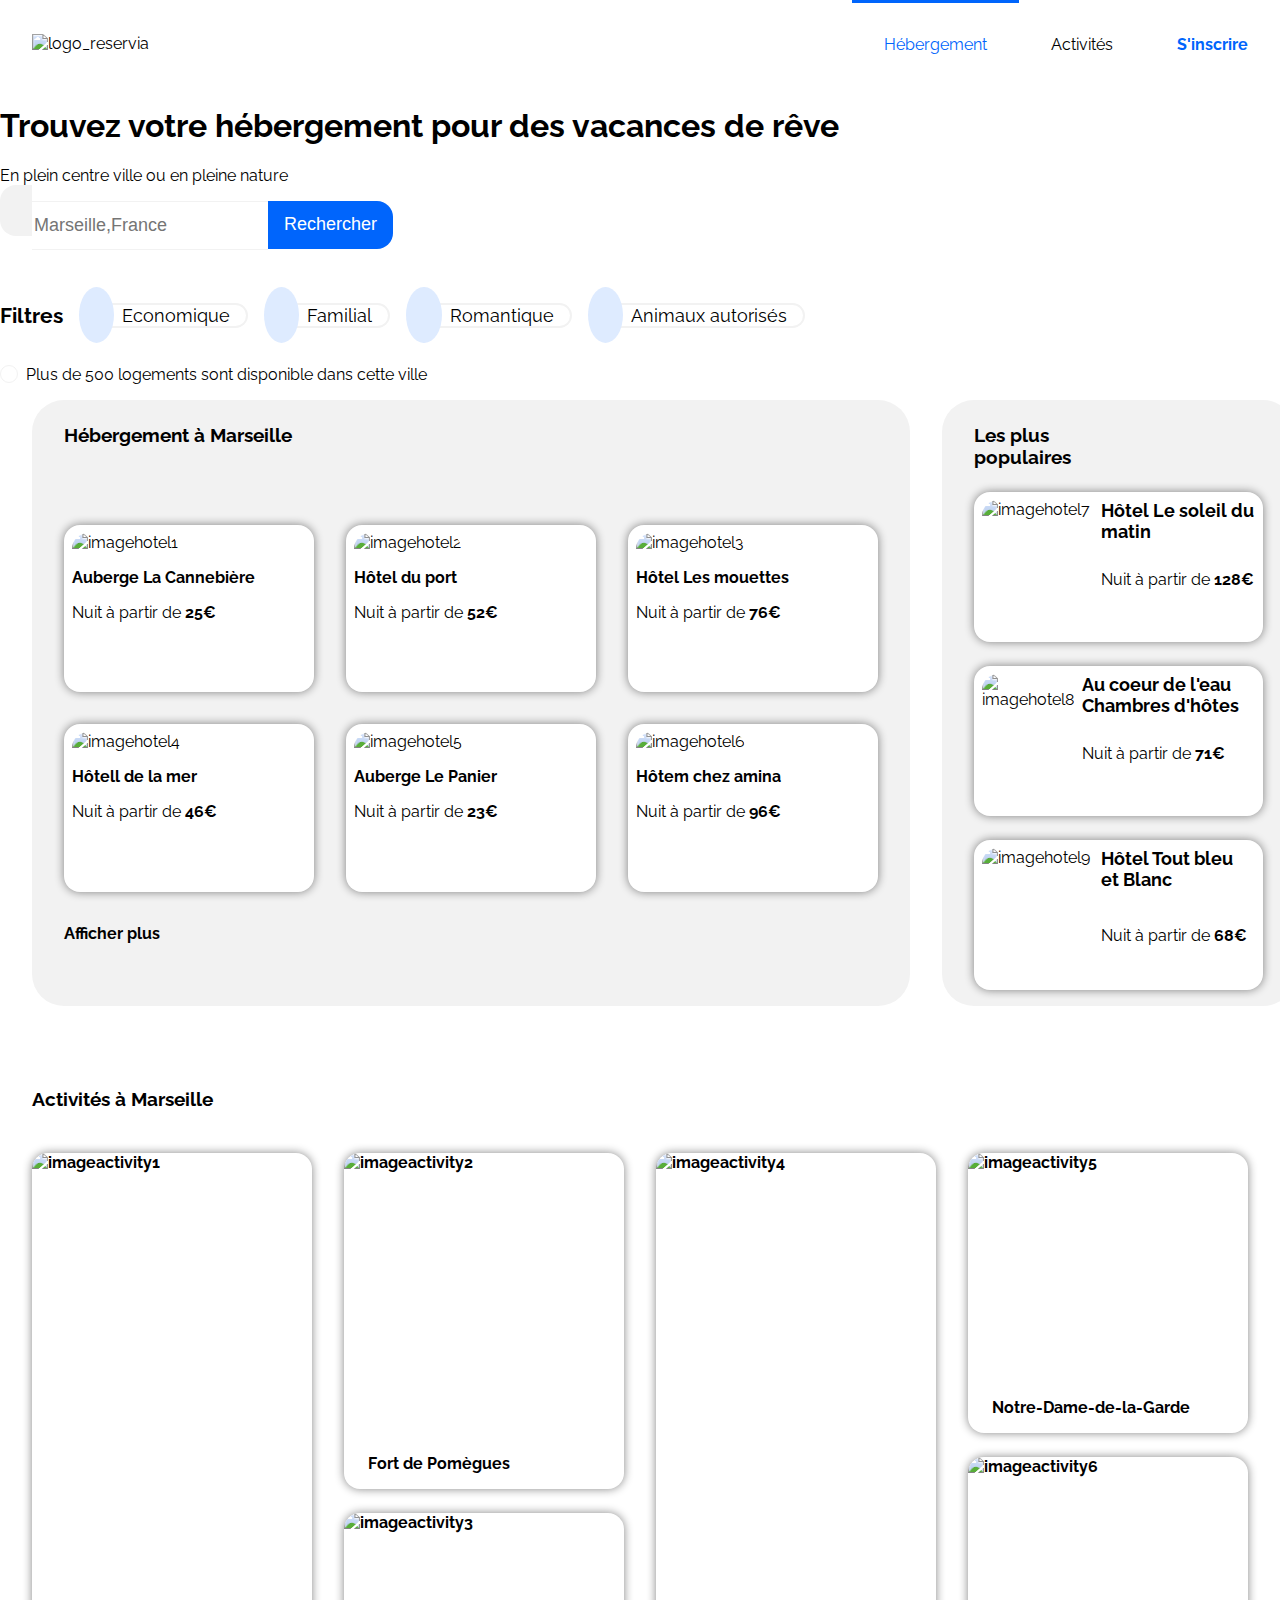
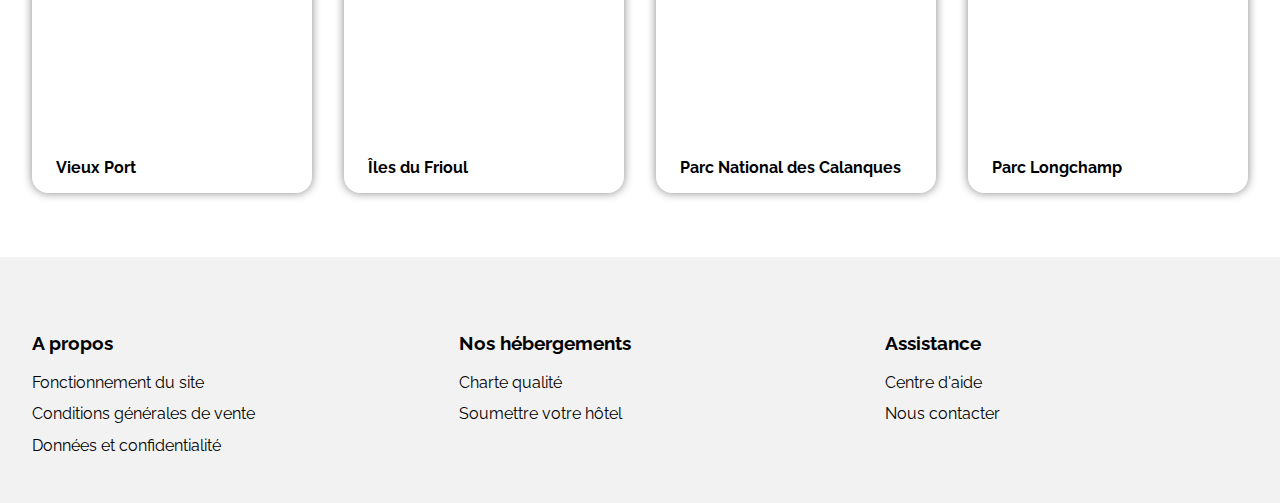
==== commit 72e37b24: "Responsiveness zone de recherche avec icone" ====
--- a/Reservia.html
+++ b/Reservia.html
@@ -5,6 +5,7 @@
         <title>Reservia, trouvez votre hébergement pour des vacances de rêve</title>
         <link href="Reservia.css" rel="stylesheet" type="text/css">
         <meta charset="utf-8"> 
+        <meta name="viewport" content="width=device-width, initial-scale=1" />
         <script src="https://kit.fontawesome.com/0d6b63fe13.js" crossorigin="anonymous"></script>
         <link rel="preconnect" href="https://fonts.googleapis.com">
         <link rel="preconnect" href="https://fonts.gstatic.com" crossorigin>
@@ -14,15 +15,16 @@
                     <!----- NAVBAR ------>
     <body>
         <header>
-                     <nav class="navigation">
-                         <img class="logo"src="https://reservia.mathisbarre.com/img/reservia_logo.svg">
-                            <div class="navbar" href="#">
-                                <a class="hosting" href="#host">Hébergement</a>
-                                <a class="navbar-activity" href="#activity">Activités</a>
-                                <a class="subscribe" href="#">S'inscrire</a>
+                    <nav class="navigation">
+                         <img class="logo" src="https://reservia.mathisbarre.com/img/reservia_logo.svg" alt="logo_reservia">
+                            <div class="navbar">
+                                    <a class="hosting" href="#host">Hébergement</a>
+                                    <a class="navbar-activity" href="#activity">Activités</a>
                             </div>
+                    
+                                    <a class="subscribe" href="#">S'inscrire</a>
                     </nav>
-        </header>
+            </header>
 
 
 <main>
@@ -43,8 +45,10 @@
                     <i class="fas fa-map-marker-alt markmap"></i>
                     </div>
                         <input class="textzone" type="text" placeholder="Marseille,France">
-                        <input class="bouton"type="submit" name="Rechercher" value="Rechercher">
-                        
+                        <button>
+                            <span class="searchbutton">Rechercher</span>
+                            <i class="fas fa-search"></i>
+                        </button>
                 </div>
             
                             
@@ -70,8 +74,14 @@
                             <span class="filter-button">Animaux autorisés</span>
                         </div>                    
                     </div>
-                <p class="fas fa-info"></p> Plus de 500 logements sont disponible dans cette ville
+
+                    <div class="infohost">
+                <i class="fas fa-info"></i>
+
+                <p>
+                    Plus de 500 logements sont disponible dans cette ville
                 </p>
+                    </div>
     </section>
 
     <section class="hostingpage">
@@ -84,8 +94,8 @@
                <h3 class="hosttitle">Hébergement à Marseille</h3>
             </header>
 
-                    <article class="Hostingcard">
-                       <img class="imghostmain" src="img-projet/marcus-loke-WQJvWU_HZFo-unsplash.jpg">
+                    <article class="Hostingcard cardstyle">
+                       <img class="imghostmain" src="img-projet/Host/marcus-loke-WQJvWU_HZFo-unsplash.jpg" alt="imagehotel1">
 
                                     <P class="titlecard"><strong>Auberge La Cannebière</strong></P>
                                     <p class="titlecard">Nuit à partir de <strong>25€</strong></p>
@@ -98,25 +108,25 @@
                                     </div>
                  </article>
 
-                 <article class="Hostingcard">
-                                        <img class="imghostmain" src="img-projet/marcus-loke-WQJvWU_HZFo-unsplash.jpg">
-                             <P class="titlecard"><strong>Auberge La Cannebière</strong></P>
-                                    <p class="titlecard">Nuit à partir de <strong>25€</strong></p>
+                 <article class="Hostingcard cardstyle">
+                                        <img class="imghostmain" src="img-projet/Host/fred-kleber-gTbaxaVLvsg-unsplash.jpg" alt="imagehotel2">
+                             <P class="titlecard"><strong>Hôtel du port</strong></P>
+                                    <p class="titlecard">Nuit à partir de <strong>52€</strong></p>
                                     <div class="ratingstar">
                                         <i class="fas fa-star" data-active="true" aria-hidden="true"></i>
                                         <i class="fas fa-star" data-active="true" aria-hidden="true"></i>
                                         <i class="fas fa-star" data-active="true" aria-hidden="true"></i>
                                         <i class="fas fa-star" data-active="true" aria-hidden="true"></i>
-                                        <i class="fas fa-star" data-active="false" aria-hidden="true"></i>
+                                        <i class="fas fa-star" data-active="true" aria-hidden="true"></i>
                                     </div>
 
 
                 </article>
 
-                <article class="Hostingcard">
-                                        <img class="imghostmain" src="img-projet/marcus-loke-WQJvWU_HZFo-unsplash.jpg">
-                            <P class="titlecard"><strong>Auberge La Cannebière</strong></P>
-                                    <p class="titlecard">Nuit à partir de <strong>25€</strong></p>
+                <article class="Hostingcard cardstyle">
+                                        <img class="imghostmain" src="img-projet/Host/reisetopia-B8WIgxA_PFU-unsplash.jpg" alt="imagehotel3">
+                            <P class="titlecard"><strong>Hôtel Les mouettes</strong></P>
+                                    <p class="titlecard">Nuit à partir de <strong>76€</strong></p>
                                     <div class="ratingstar">
                                         <i class="fas fa-star" data-active="true" aria-hidden="true"></i>
                                         <i class="fas fa-star" data-active="true" aria-hidden="true"></i>
@@ -128,25 +138,25 @@
                            
                 </article>
                            
-                                     <article class="Hostingcard">
-                                        <img class="imghostmain" src="img-projet/marcus-loke-WQJvWU_HZFo-unsplash.jpg">
-                            <P class="titlecard"><strong>Auberge La Cannebière</strong></P>
-                                    <p class="titlecard">Nuit à partir de <strong>25€</strong></p>
+                                     <article class="Hostingcard cardstyle">
+                                        <img class="imghostmain" src="img-projet/Host/annie-spratt-Eg1qcIitAuA-unsplash.jpg" alt="imagehotel4">
+                            <P class="titlecard"><strong>Hôtell de la mer</strong></P>
+                                    <p class="titlecard">Nuit à partir de <strong>46€</strong></p>
                                     <div class="ratingstar">
                                         <i class="fas fa-star" data-active="true" aria-hidden="true"></i>
                                         <i class="fas fa-star" data-active="true" aria-hidden="true"></i>
                                         <i class="fas fa-star" data-active="true" aria-hidden="true"></i>
-                                        <i class="fas fa-star" data-active="true" aria-hidden="true"></i>
+                                        <i class="fas fa-star" data-active="false" aria-hidden="true"></i>
                                         <i class="fas fa-star" data-active="false" aria-hidden="true"></i>
                                     </div>
 
                            
                 </article>
 
-                <article class="Hostingcard">
-                    <img class="imghostmain" src="img-projet/marcus-loke-WQJvWU_HZFo-unsplash.jpg">
-        <P class="titlecard"><strong>Auberge La Cannebière</strong></P>
-                <p>Nuit à partir de <strong>25€</strong></p>
+                <article class="Hostingcard cardstyle">
+                    <img class="imghostmain" src="img-projet/Host/nicate-lee-kT-ZyaiwBe0-unsplash.jpg" alt="imagehotel5">
+        <P class="titlecard"><strong>Auberge Le Panier</strong></P>
+                <p>Nuit à partir de <strong>23€</strong></p>
                 <div class="ratingstar">
                     <i class="fas fa-star" data-active="true" aria-hidden="true"></i>
                     <i class="fas fa-star" data-active="true" aria-hidden="true"></i>
@@ -157,20 +167,24 @@
 
        
 </article>
-<article class="Hostingcard">
-    <img class="imghostmain" src="img-projet/marcus-loke-WQJvWU_HZFo-unsplash.jpg">
-<P class="titlecard"><strong>Auberge La Cannebière</strong></P>
-<p>Nuit à partir de <strong>25€</strong></p>
+<article class="Hostingcard cardstyle">
+    <img class="imghostmain" src="img-projet/Host/febrian-zakaria-M6S1WvfW68A-unsplash.jpg" alt="imagehotel6">
+<P class="titlecard"><strong>Hôtem chez amina</strong></P>
+<p>Nuit à partir de <strong>96€</strong></p>
 <div class="ratingstar">
     <i class="fas fa-star" data-active="true" aria-hidden="true"></i>
     <i class="fas fa-star" data-active="true" aria-hidden="true"></i>
     <i class="fas fa-star" data-active="true" aria-hidden="true"></i>
     <i class="fas fa-star" data-active="true" aria-hidden="true"></i>
-    <i class="fas fa-star" data-active="false" aria-hidden="true"></i>
+    <i class="fas fa-star" data-active="true" aria-hidden="true"></i>
 </div>
 </article>
 
-<span>Afficher plus</span>
+<span>
+    <strong>
+        Afficher plus
+    </strong>
+</span>
         </div>
 
         <!------- Popular Host --------->
@@ -185,58 +199,58 @@
                 </div>
             </div>
             
-            <div class="Hostingcardpop">
-                <img class="imghostpop" src="img-projet/marcus-loke-WQJvWU_HZFo-unsplash.jpg">
-                    <div class="titlecardpop">
-                    <P>
-                        <strong>Auberge La Cannebière</strong>
-            Nuit à partir de <strong>25€</strong>
+            <div class="Hostingcardpop cardstyle">
+                <img class="imghostpop" src="img-projet/Host/emile-guillemot-Bj_rcSC5XfE-unsplash.jpg" alt="imagehotel7">
+                    <div class="cardpop">
+                        <h3 class="titlecardpop">Hôtel Le soleil du matin</h3>
+                        <P class="cardsubtitle">Nuit à partir de <strong>128€</strong></P>
 
             <div class="topratingstar">
                 <i class="fas fa-star" data-active="true" aria-hidden="true"></i>
                 <i class="fas fa-star" data-active="true" aria-hidden="true"></i>
                 <i class="fas fa-star" data-active="true" aria-hidden="true"></i>
                 <i class="fas fa-star" data-active="true" aria-hidden="true"></i>
-            <i class="fas fa-star" data-active="false" aria-hidden="true"></i>
-            </div></p>
+            <i class="fas fa-star" data-active="true" aria-hidden="true"></i>
+            </div>
                 
                     </div>
         
             </div>
-            <div class="Hostingcardpop">
-                <img class="imghostpop" src="img-projet/marcus-loke-WQJvWU_HZFo-unsplash.jpg">
+            <div class="Hostingcardpop cardstyle">
+                <img class="imghostpop" src="img-projet/Host/aw-creative-VGs8z60yT2c-unsplash.jpg" alt="imagehotel8">
                     <div class="cardpop">
                     <h3 class="titlecardpop">
-                        <strong>Auberge La Cannebière</strong></h3>
-                            
-                        <p class="cardsubtitle">Nuit à partir de <strong>25€</strong></p>
-
-            <div class="topratingstar">
+                        Au coeur de l'eau Chambres d'hôtes</h3>
+                            <p class="cardsubtitle">Nuit à partir de <strong>71€</strong></p>
+
+            <div class="topratingstar cardstyle">
                 <i class="fas fa-star" data-active="true" aria-hidden="true"></i>
                 <i class="fas fa-star" data-active="true" aria-hidden="true"></i>
                 <i class="fas fa-star" data-active="true" aria-hidden="true"></i>
                 <i class="fas fa-star" data-active="true" aria-hidden="true"></i>
             <i class="fas fa-star" data-active="false" aria-hidden="true"></i>
-            </div></p>
+            </div>
                 
                     </div>
         
             </div>
             
-            <div class="Hostingcardpop">
-                <img class="imghostpop" src="img-projet/marcus-loke-WQJvWU_HZFo-unsplash.jpg">
-                    <div class="titlecardpop">
-                    <P>
-                        <strong>Auberge La Cannebière</strong>
-            Nuit à partir de <strong>25€</strong>
-
-            <div class="topratingstar">
+            <div class="Hostingcardpop cardstyle">
+                <img class="imghostpop" src="img-projet/Host/febrian-zakaria-sjvU0THccQA-unsplash.jpg" alt="imagehotel9">
+                    <div class="cardpop">
+                        <h3 class="titlecardpop">
+                        Hôtel Tout bleu et Blanc</h3>
+                    <p>
+            Nuit à partir de <strong>68€</strong>
+                    </P>
+
+            <div class="topratingstar cardstyle">
                 <i class="fas fa-star" data-active="true" aria-hidden="true"></i>
                 <i class="fas fa-star" data-active="true" aria-hidden="true"></i>
                 <i class="fas fa-star" data-active="true" aria-hidden="true"></i>
                 <i class="fas fa-star" data-active="true" aria-hidden="true"></i>
                 <i class="fas fa-star" data-active="false" aria-hidden="true"></i>
-            </div></p>
+            </div>
                  </div>
         
             </div>
@@ -253,47 +267,47 @@
             </div>
             
             
-                <article class="activitycard activity1">
-                        <img class="imgcard" src="/Formation/Reservia/img-projet/reno-laithienne-QUgJhdY5Fyk-unsplash.jpg">
+                <a class="activitycard activity1 cardstyle" href="#">
+                        <img class="imgcard" src="img-projet/Activity/medium/reno-laithienne-QUgJhdY5Fyk-unsplash.jpg" alt="imageactivity1">
                             <div class="activityplacement">
                                 <p class="titlecardactivity">Vieux Port</p>
                             </div>
-                </article>
-
-                <article class="activitycard activity2">
-                    <img class="imgcard" src="/Formation/Reservia/img-projet/reno-laithienne-QUgJhdY5Fyk-unsplash.jpg">
+                </a>
+            
+                <a class="activitycard activity2 cardstyle" href="#">
+                    <img class="imgcard" src="img-projet/Activity/small/paul-hermann-QFTrLdQIRhI-unsplash.jpg" alt="imageactivity2">
                         <div class="activityplacement">
-                            <p class="titlecardactivity">Vieux Port</p>
+                            <p class="titlecardactivity">Fort de Pomègues</p>
                         </div>
-            </article>
-
-            <article class="activitycard activity3">
-                <img class="imgcard" src="/Formation/Reservia/img-projet/reno-laithienne-QUgJhdY5Fyk-unsplash.jpg">
+                </a>
+
+            <a class="activitycard activity3 cardstyle" href="#">
+                <img class="imgcard" src="img-projet/Activity/small/kevin-hikari-rV_Qd1l-VXg-unsplash.jpg" alt="imageactivity3">
                     <div class="activityplacement">
-                        <p class="titlecardactivity">Vieux Port</p>
-                    </div>
-        </article>
-
-        <article class="activitycard activity4">
-            <img class="imgcard" src="/Formation/Reservia/img-projet/reno-laithienne-QUgJhdY5Fyk-unsplash.jpg">
+                        <p class="titlecardactivity">Îles du Frioul</p>
+                    </div>
+        </a>
+
+        <a class="activitycard activity4 cardstyle" href="#">
+            <img class="imgcard" src="img-projet/Activity/medium/kilyan-sockalingum-NR8-cBCN3aI-unsplash.jpg" alt="imageactivity4">
                 <div class="activityplacement">
-                    <p class="titlecardactivity">Vieux Port</p>
+                    <p class="titlecardactivity">Parc National des Calanques</p>
                 </div>
-    </article>
-
-    <article class="activitycard activity5">
-        <img class="imgcard" src="/Formation/Reservia/img-projet/reno-laithienne-QUgJhdY5Fyk-unsplash.jpg">
+    </a>
+
+    <a class="activitycard activity5 cardstyle" href="#">
+        <img class="imgcard" src="img-projet/Activity/small/florian-wehde-xW9e8gdotxI-unsplash.jpg" alt="imageactivity5">
             <div class="activityplacement">
-                <p class="titlecardactivity">Vieux Port</p>
-            </div>
-    </article>
-
-    <article class="activitycard activity6">
-        <img class="imgcard" src="/Formation/Reservia/img-projet/reno-laithienne-QUgJhdY5Fyk-unsplash.jpg">
+                <p class="titlecardactivity">Notre-Dame-de-la-Garde</p>
+            </div>
+    </a>
+
+    <a class="activitycard activity6 cardstyle" href="#">
+        <img class="imgcard" src="img-projet/Activity/small/lena-paulin-wH2-EJoDcV0-unsplash.jpg" alt="imageactivity6">
             <div class="activityplacement">
-                <p class="titlecardactivity">Vieux Port</p>
-            </div>
-    </article>
+                <p class="titlecardactivity">Parc Longchamp</p>
+            </div>
+    </a>
 
     </section>
 
@@ -308,27 +322,38 @@
     <div class="footerabout">
         <div class="abouthost">
             <h3 class="titlefooter">A propos</h3>
+
+            <a href="#">
                 <ul>
-                    <li>Fonctionnement du site</li>
-                    <li>Conditions générales de vente</li>
-                    <li>Données et confidentialité</li>
+                        <li>Fonctionnement du site</li>
+                        <li>Conditions générales de vente</li>
+                        <li>Données et confidentialité</li>
+                   
                 </ul>
+            </a>
         </div>
 
         <div class="abouthost">
             <h3 class="titlefooter">Nos hébergements</h3>
+
+            <a href="#">
                 <ul>
-                    <li>Charte qualité</li>
-                    <li>Soumettre votre hôtel</li>
+                        <li>Charte qualité</li>
+                        <li>Soumettre votre hôtel</li>
+                   
                 </ul>
+            </a>
         </div>
 
         <div class="abouthost">
             <h3 class="titlefooter">Assistance</h3>
+
+            <a href="#">
                 <ul>
-                    <li>Centre d'aide</li>
-                    <li>Nous contacter</li>
+                        <li>Centre d'aide</li>
+                        <li>Nous contacter</li>
                 </ul>
+            </a>
         </div>
     </div>
 </footer>
--- a/Reservia.css
+++ b/Reservia.css
@@ -6,62 +6,93 @@
 a {
   color: inherit;
   text-decoration: none;
+}
+
+.cardstyle:hover {
+  -webkit-transition-duration: 0.1s;
+          transition-duration: 0.1s;
+  -webkit-transform: scale(1.02);
+          transform: scale(1.02);
   /******** barre de navigation  ********/
 }
 
-.logo {
-  padding-top: 15px;
-  -webkit-box-align: baseline;
-      -ms-flex-align: baseline;
-          align-items: baseline;
-}
-
 nav {
-  display: -ms-grid;
-  display: grid;
-      grid-template-areas: "logo . navbar button";
+  display: -webkit-box;
+  display: -ms-flexbox;
+  display: flex;
   -webkit-box-align: center;
       -ms-flex-align: center;
           align-items: center;
-  max-width: 1440px;
-  margin: auto;
+  -webkit-box-pack: end;
+      -ms-flex-pack: end;
+          justify-content: flex-end;
+  -ms-flex-wrap: wrap;
+      flex-wrap: wrap;
+}
+
+nav a {
+  padding: 2rem;
+  border-top: 3px solid transparent;
+}
+
+@media (max-width: 900px) {
+  nav a {
+    -ms-flex-preferred-size: 50%;
+        flex-basis: 50%;
+    text-align: center;
+    border-bottom: 3px solid #f2f2f2;
+  }
+}
+
+.navbar a:hover {
+  border-top-color: #0065FC;
+  color: #0065FC;
+}
+
+@media (max-width: 900px) {
+  .navbar a:hover {
+    border-bottom-color: #0065fc;
+    border-top-color: transparent;
+  }
+}
+
+.logo {
+  margin-right: auto;
+  padding: 0 2rem;
+}
+
+.subscribe {
+  font-weight: bold;
+  color: #0065FC;
+}
+
+.hosting {
+  color: #0065FC;
+  border-top: 3px solid #0065FC;
+}
+
+@media (max-width: 900px) {
+  .hosting {
+    border-bottom-color: #0065FC;
+    border-top-color: transparent;
+  }
 }
 
 .navbar {
   display: -webkit-box;
   display: -ms-flexbox;
   display: flex;
-  -webkit-box-align: baseline;
-      -ms-flex-align: baseline;
-          align-items: baseline;
-  -ms-grid-row: 1;
-  -ms-grid-column: 4;
-  grid-area: button;
-  -ms-flex-pack: distribute;
-      justify-content: space-around;
-}
-
-.hosting {
-  border-top: 3px solid #0065FC;
-  color: #0065FC;
-  padding-top: 40px;
-}
-
-.navbar-activity {
-  padding-top: 40px;
-}
-
-a:hover.navbar-activity {
-  border-top: 3px solid #0065FC;
-  color: #0065FC;
-}
-
-.subscribe {
-  color: #0065FC;
-  -ms-flex-line-pack: baseline;
-      align-content: baseline;
-  font-style: bold;
-  /***** zone de recherche *******/
+}
+
+@media (max-width: 900px) {
+  .navbar {
+    -webkit-box-ordinal-group: 2;
+        -ms-flex-order: 1;
+            order: 1;
+    -ms-flex-preferred-size: 100%;
+        flex-basis: 100%;
+    /***** zone de recherche *******/
+  }
 }
 
 main {
@@ -91,7 +122,7 @@
   font-size: 1.125rem;
 }
 
-.bouton {
+button {
   position: relative;
   padding: 0rem 1rem 0rem 1rem;
   width: auto;
@@ -102,7 +133,23 @@
   font-size: 1.125rem;
   background-color: #0065FC;
   cursor: pointer;
+}
+
+@media (max-width: 750px) {
+  .searchbutton {
+    display: none;
+  }
+}
+
+.fa-search {
+  color: #0065FC;
   /**** filter-button *****/
+}
+
+@media (max-width: 750px) {
+  .fa-search {
+    color: white;
+  }
 }
 
 .Filter {
@@ -144,9 +191,19 @@
   border-radius: 50%;
 }
 
+.infohost {
+  display: -webkit-box;
+  display: -ms-flexbox;
+  display: flex;
+  -webkit-box-align: center;
+      -ms-flex-align: center;
+          align-items: center;
+}
+
 .fa-info {
   color: #0065FC;
   border: 1px solid #f2f2f2;
+  margin-right: 0.5rem;
   padding: 0.5rem;
   border-radius: 50%;
   /***** Main host *****/
@@ -184,8 +241,8 @@
   background-color: #fff;
   height: 100%;
   width: 250px;
-  -webkit-box-shadow: 0px 0px 10px;
-          box-shadow: 0px 0px 10px;
+  -webkit-box-shadow: 0px 0px 10px #0000007a;
+          box-shadow: 0px 0px 10px #0000007a;
   background-size: cover;
   -webkit-box-sizing: border-box;
           box-sizing: border-box;
@@ -197,9 +254,13 @@
 }
 
 .imghostmain {
+  height: 7rem;
+  width: 100%;
   max-width: 100%;
   max-height: 100%;
   border-radius: 1rem 1rem 0rem 0rem;
+  -o-object-fit: cover;
+     object-fit: cover;
   /******* rating *************/
 }
 
@@ -231,8 +292,8 @@
   background-color: #fff;
   height: 150px;
   width: 100%;
-  -webkit-box-shadow: 0px 0px 10px;
-          box-shadow: 0px 0px 10px;
+  -webkit-box-shadow: 0px 0px 10px #0000007a;
+          box-shadow: 0px 0px 10px #0000007a;
   background-size: cover;
   -webkit-box-sizing: border-box;
           box-sizing: border-box;
@@ -258,24 +319,31 @@
   width: 150px;
   height: 100%;
   border-radius: 1rem 0rem 0rem 1rem;
-  margin-right: auto;
+  padding-right: 0.5rem;
+}
+
+.cardpop {
+  display: -webkit-box;
+  display: -ms-flexbox;
+  display: flex;
+  -webkit-box-orient: vertical;
+  -webkit-box-direction: normal;
+      -ms-flex-direction: column;
+          flex-direction: column;
+  -webkit-box-pack: justify;
+      -ms-flex-pack: justify;
+          justify-content: space-between;
+  margin: 0;
 }
 
 .titlecardpop {
-  margin: 0;
+  margin-top: 0;
+  margin-bottom: 0;
+  font-size: 1.125rem;
 }
 
 .cardsubtitle {
-  margin: 0;
-}
-
-.cardpop {
-  padding-right: 1.5rem;
   margin-top: 0;
-}
-
-.topratingstar {
-  padding-top: 5rem;
 }
 
 .fa-chart-line {
@@ -314,8 +382,8 @@
       -ms-flex-direction: column;
           flex-direction: column;
   background-color: #fff;
-  -webkit-box-shadow: 0px 0px 10px;
-          box-shadow: 0px 0px 10px;
+  -webkit-box-shadow: 0px 0px 10px #0000007a;
+          box-shadow: 0px 0px 10px #0000007a;
   background-size: cover;
   -webkit-box-sizing: border-box;
           box-sizing: border-box;
@@ -422,5 +490,7 @@
 li:hover {
   text-decoration: underline;
   font-weight: bold;
+  /********** Responsive ************/
+  /************* Nav ****************/
 }
 /*# sourceMappingURL=Reservia.css.map */